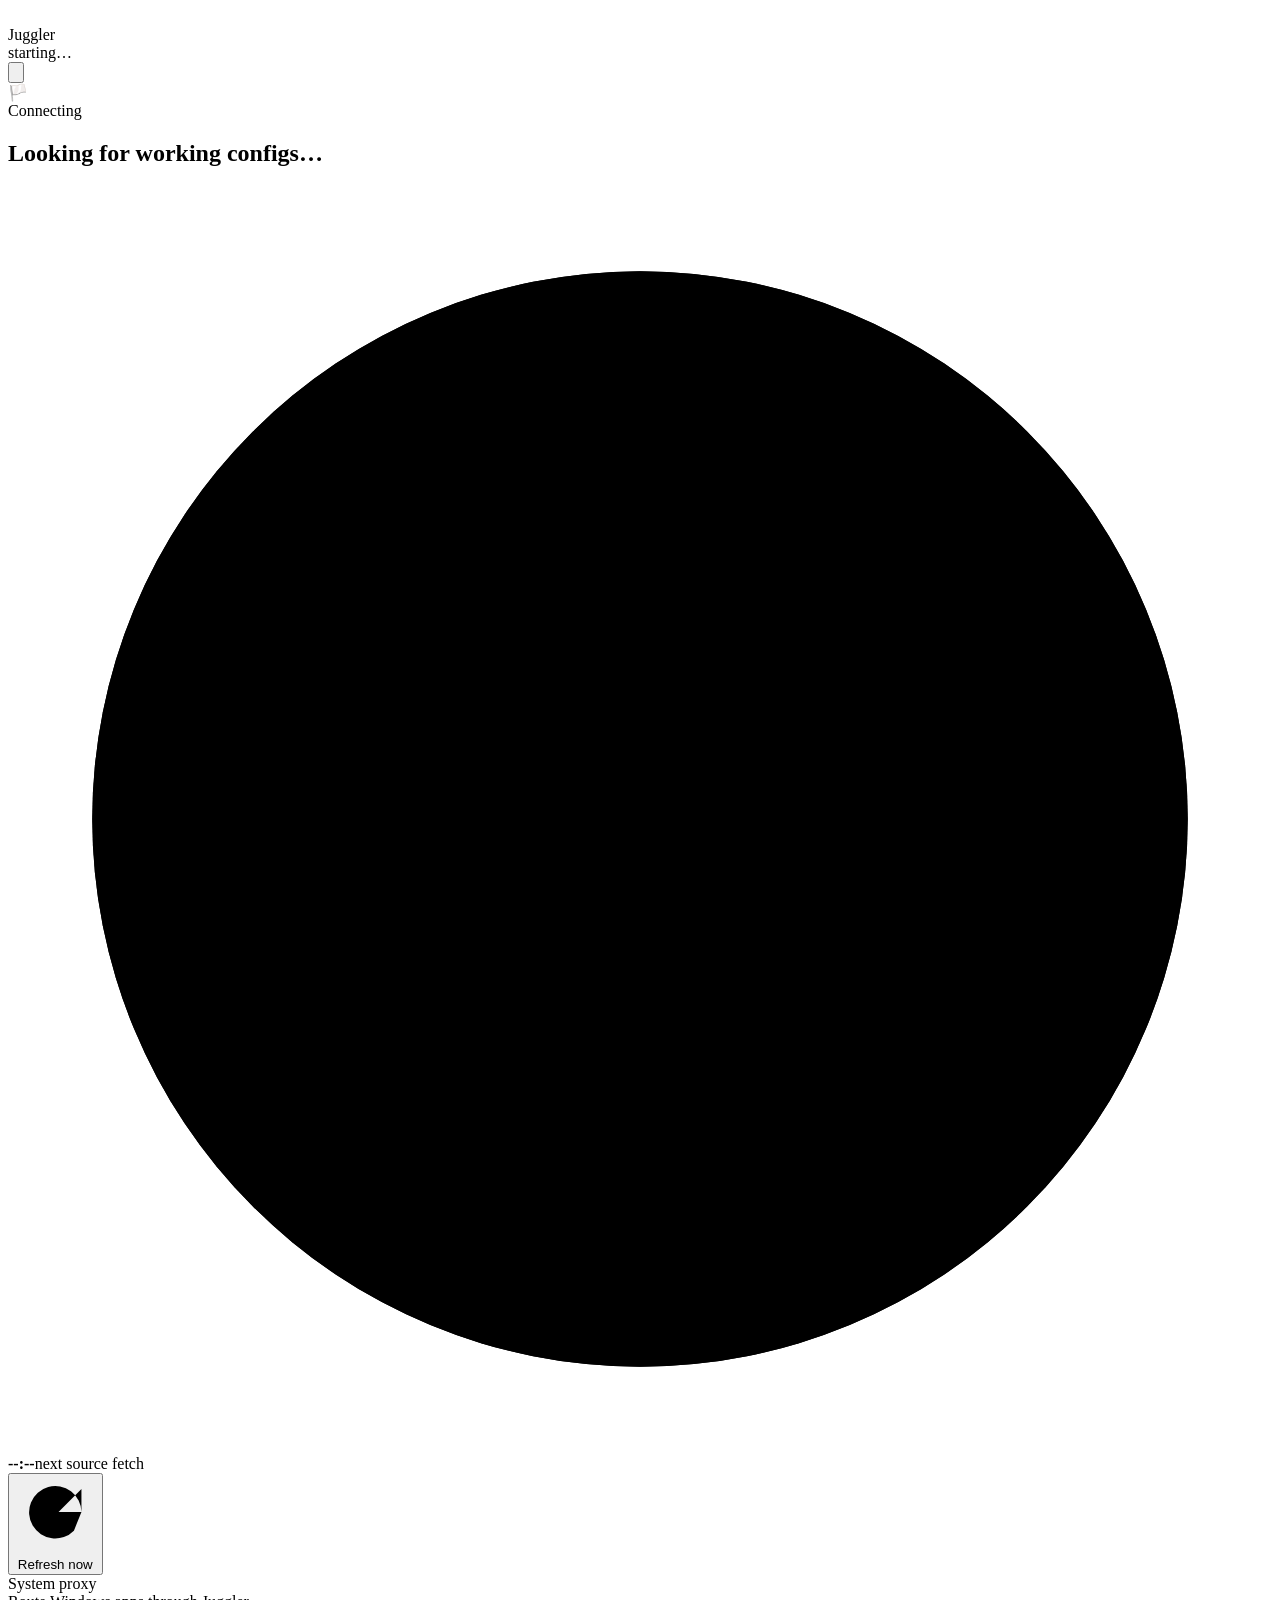
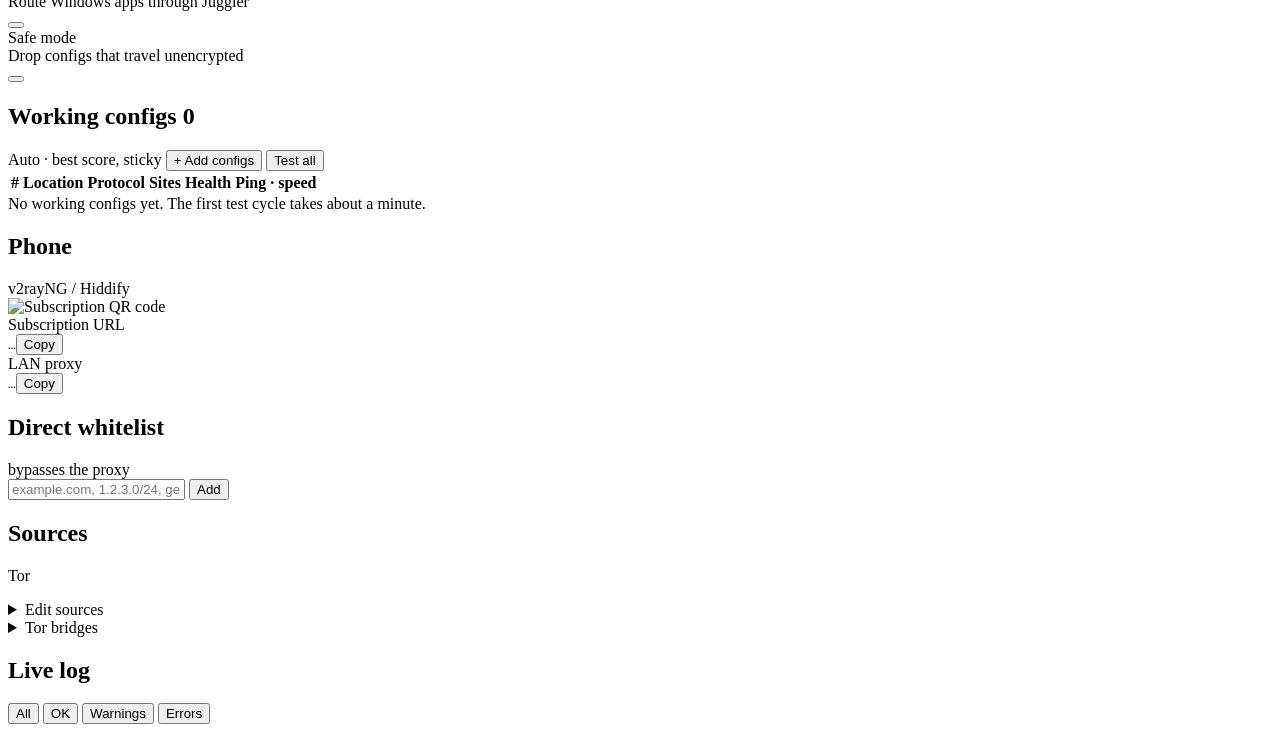
==== juggler/templates/index.html @ 14351a71 "Dashboard: per-site chips, health, Test / Test all, paste configs - Sites column (YouTube / Google /" ====
<!doctype html>
<html lang="en">
<head>
<meta charset="utf-8">
<meta name="viewport" content="width=device-width, initial-scale=1">
<title>Juggler</title>
<link rel="icon" type="image/png" href="/static/icon.png">
<link rel="stylesheet" href="/static/app.css">
</head>
<body>
<div class="bg"></div>

<header class="top">
  <div class="brand">
    <span class="logo"><img src="/static/icon.png" alt=""><span class="orb" id="orb"></span></span>
    <div>
      <div class="name">Juggler</div>
      <div class="sub" id="subtitle">starting…</div>
    </div>
  </div>
  <div class="top-actions">
    <span class="phase" id="phase"></span>
    <button class="icon-btn" id="theme" title="Toggle theme" aria-label="Toggle theme">
      <svg viewBox="0 0 24 24"><path d="M21 12.8A9 9 0 1 1 11.2 3a7 7 0 0 0 9.8 9.8z"/></svg>
    </button>
  </div>
</header>

<main class="wrap">

  <!-- HERO -->
  <section class="card hero">
    <div class="hero-main">
      <div class="flag" id="hero-flag">🏳️</div>
      <div class="hero-text">
        <div class="eyebrow" id="hero-eyebrow">Connecting</div>
        <h1 id="hero-title">Looking for working configs…</h1>
        <div class="chips" id="hero-chips"></div>
      </div>
    </div>
    <div class="hero-side">
      <div class="ring" title="Next automatic refresh">
        <svg viewBox="0 0 120 120">
          <circle class="ring-bg" cx="60" cy="60" r="52"/>
          <circle class="ring-fg" id="ring" cx="60" cy="60" r="52"/>
        </svg>
        <div class="ring-label"><b id="countdown">--:--</b><span>next source fetch</span></div>
      </div>
      <button class="btn primary" id="refresh">
        <svg viewBox="0 0 24 24"><path d="M20 11a8 8 0 1 0-2.3 5.7M20 4v7h-7"/></svg>
        Refresh now
      </button>
    </div>
  </section>

  <!-- CONTROLS + FUNNEL -->
  <section class="row">
    <div class="card control" id="ctl-sysproxy">
      <div>
        <div class="ctl-title">System proxy</div>
        <div class="ctl-desc" id="sysproxy-desc">Route Windows apps through Juggler</div>
      </div>
      <button class="switch" id="sysproxy" role="switch" aria-checked="false"><span></span></button>
    </div>
    <div class="card control">
      <div>
        <div class="ctl-title">Safe mode</div>
        <div class="ctl-desc">Drop configs that travel unencrypted</div>
      </div>
      <button class="switch" id="safemode" role="switch" aria-checked="false"><span></span></button>
    </div>
    <div class="card funnel" id="funnel"></div>
  </section>

  <section class="grid">
    <!-- CONFIGS -->
    <div class="card table-card">
      <div class="card-head">
        <h2>Working configs <span class="count" id="node-count">0</span></h2>
        <div class="head-actions">
          <span class="hint" id="balancer-hint">Auto · best score, sticky</span>
          <button class="btn ghost small" id="auto" hidden>Back to auto</button>
          <button class="btn ghost small" id="add-open">+ Add configs</button>
          <button class="btn ghost small" id="test-all">Test all</button>
        </div>
      </div>
      <div class="table-wrap"><div class="table-scroll">
        <table>
          <thead><tr>
            <th data-sort="rank">#</th>
            <th data-sort="country">Location</th>
            <th data-sort="proto">Protocol</th>
            <th data-sort="sitescore" title="Real requests through the config: YouTube, Google, Instagram, Telegram">Sites</th>
            <th data-sort="reliability" class="num" title="Share of recent checks that passed">Health</th>
            <th data-sort="ping_ms" class="num">Ping · speed</th>
            <th></th>
          </tr></thead>
          <tbody id="nodes"></tbody>
        </table>
        <div class="empty" id="nodes-empty">No working configs yet. The first test cycle takes about a minute.</div>
      </div></div>
    </div>

    <div class="side">
      <!-- PHONE -->
      <div class="card phone">
        <div class="card-head"><h2>Phone</h2><span class="hint">v2rayNG / Hiddify</span></div>
        <div class="phone-body">
          <img id="sub-qr" alt="Subscription QR code">
          <div class="phone-info">
            <label>Subscription URL</label>
            <div class="copy-field" data-copy-id="sub-url"><code id="sub-url">…</code><button class="mini" data-copy="sub-url">Copy</button></div>
            <label>LAN proxy</label>
            <div class="copy-field"><code id="lan-socks">…</code><button class="mini" data-copy="lan-socks">Copy</button></div>
            <div class="phone-status" id="phone-status"></div>
          </div>
        </div>
      </div>

      <!-- WHITELIST -->
      <div class="card">
        <div class="card-head"><h2>Direct whitelist</h2><span class="hint">bypasses the proxy</span></div>
        <form class="add-row" id="wl-form">
          <input id="wl-input" placeholder="example.com, 1.2.3.0/24, geosite:…" autocomplete="off" spellcheck="false">
          <button class="btn small">Add</button>
        </form>
        <div class="chips wl" id="wl"></div>
      </div>

      <!-- SOURCES & TOR -->
      <div class="card">
        <div class="card-head"><h2>Sources</h2><span class="hint" id="tor-status">Tor</span></div>
        <ul class="sources" id="sources"></ul>
        <details class="editor">
          <summary>Edit sources</summary>
          <textarea id="sources-text" spellcheck="false" placeholder="https://t.me/s/ConfigsHUB"></textarea>
          <button class="btn small" id="sources-save">Save sources</button>
        </details>
        <details class="editor">
          <summary>Tor bridges</summary>
          <textarea id="bridges-text" spellcheck="false" placeholder="webtunnel [2001:db8::1]:443 … url=https://…"></textarea>
          <button class="btn small" id="bridges-save">Save &amp; restart Tor</button>
        </details>
        <div class="foot-stats" id="foot-stats"></div>
      </div>
    </div>
  </section>

  <!-- LOG -->
  <section class="card logcard">
    <div class="card-head">
      <h2>Live log</h2>
      <div class="filters" id="filters">
        <button class="pill on" data-level="all">All</button>
        <button class="pill" data-level="ok">OK</button>
        <button class="pill" data-level="warn">Warnings</button>
        <button class="pill" data-level="error">Errors</button>
      </div>
    </div>
    <div class="log" id="log"></div>
  </section>
</main>

<div class="modal" id="modal" hidden>
  <div class="modal-box">
    <div class="modal-title" id="modal-title"></div>
    <img id="modal-qr" alt="QR code">
    <code class="modal-link" id="modal-link"></code>
    <div class="modal-actions">
      <button class="btn small" id="modal-copy">Copy link</button>
      <button class="btn ghost small" id="modal-close">Close</button>
    </div>
  </div>
</div>
<div class="modal" id="add-modal" hidden>
  <div class="modal-box wide">
    <div class="modal-title">Add configs by hand</div>
    <p class="note">Paste one or more config links (vless://, vmess://, trojan://, ss://, hy2://…) or a whole
      subscription. They're tested right away and are never removed automatically.</p>
    <textarea id="add-text" spellcheck="false" placeholder="vless://…"></textarea>
    <div class="modal-actions">
      <button class="btn small" id="add-save">Add &amp; test</button>
      <button class="btn ghost small" id="add-close">Cancel</button>
    </div>
  </div>
</div>
<div class="toasts" id="toasts"></div>

<script src="/static/app.js"></script>
</body>
</html>
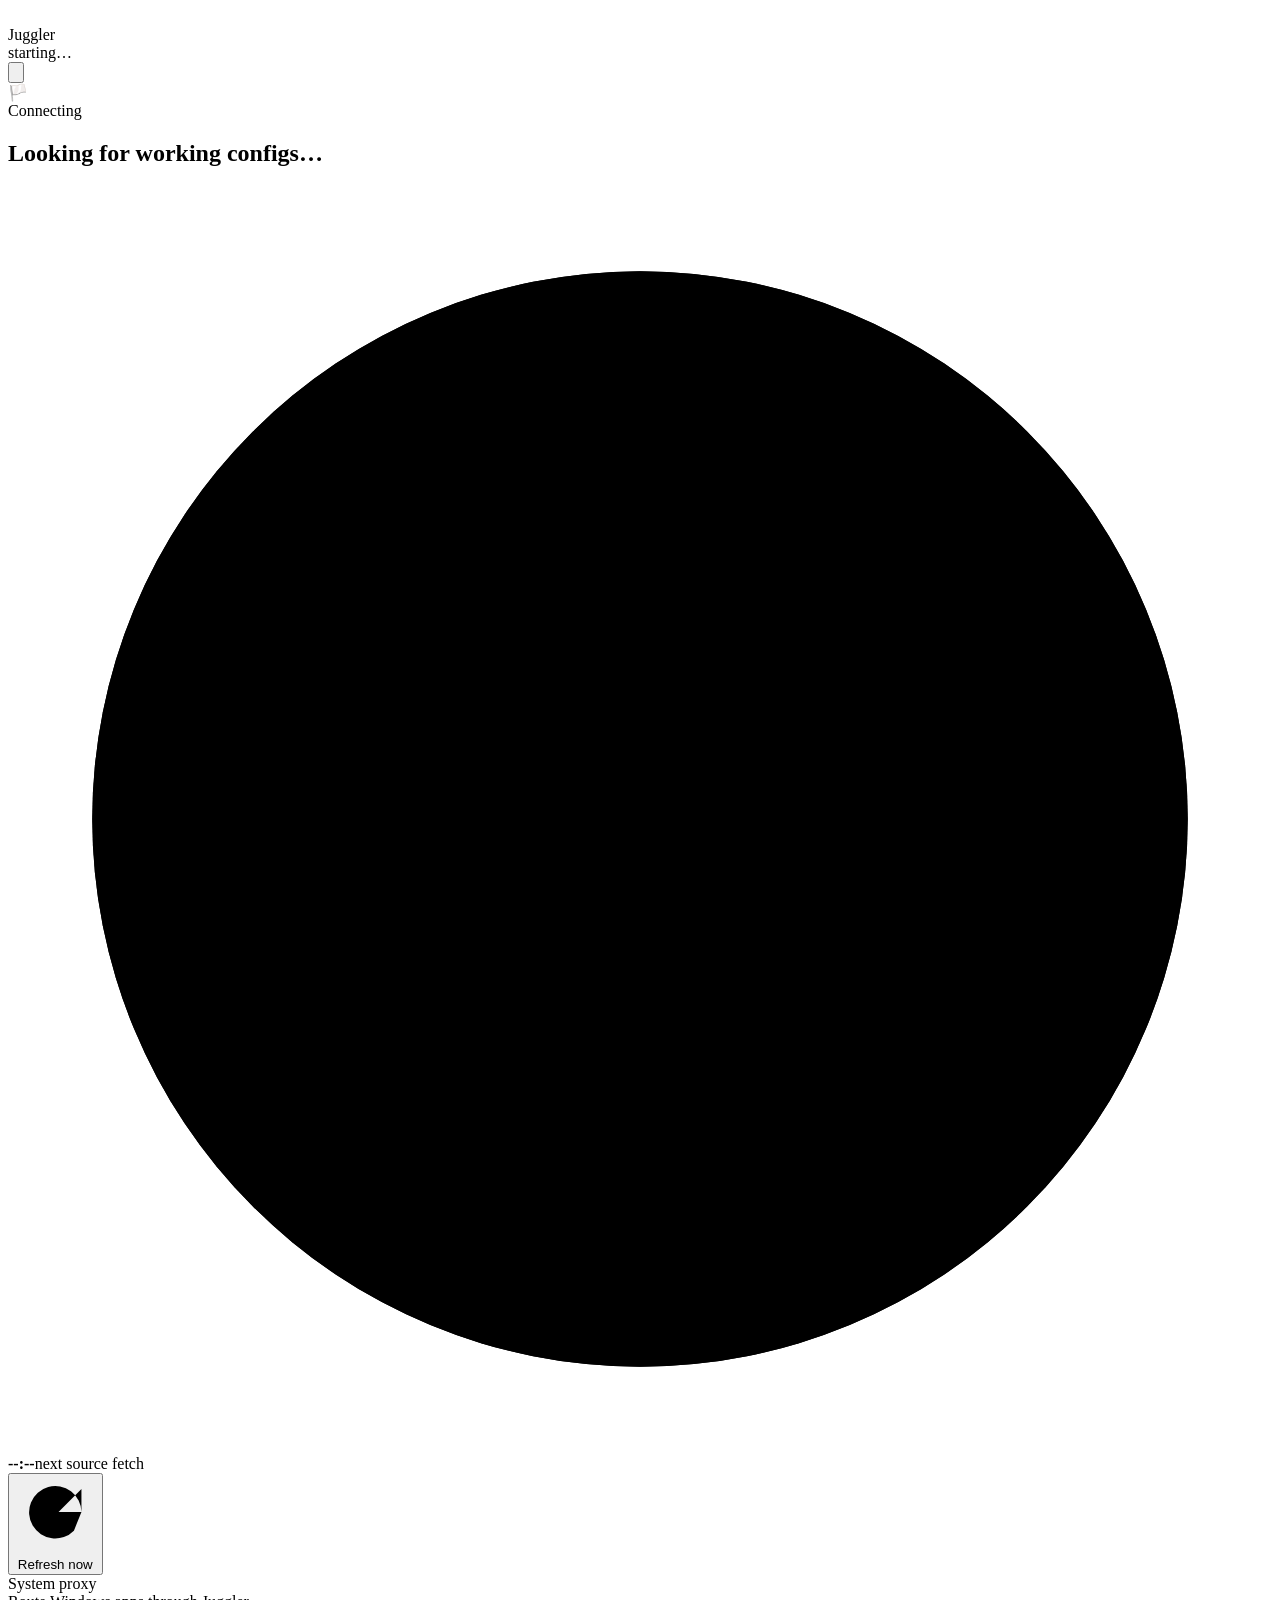
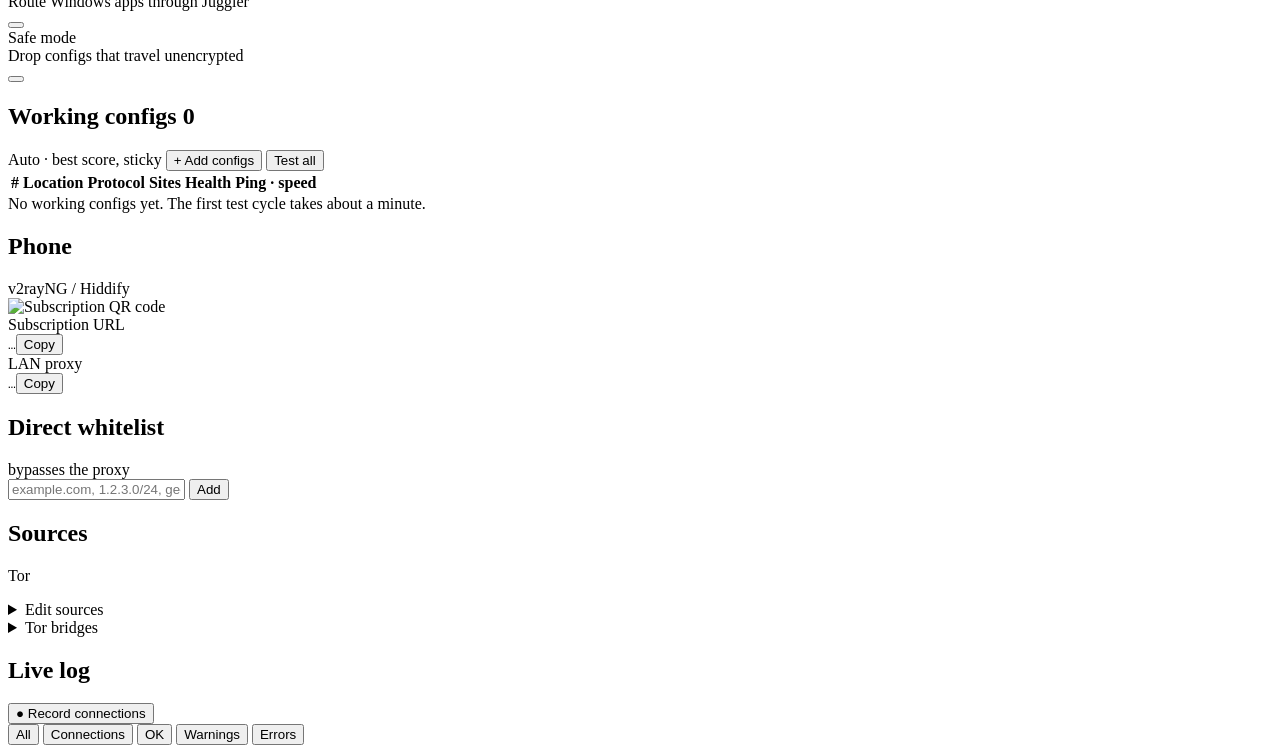
==== commit 017757a0: "Dashboard: Record connections switch and Connections log filter" ====
--- a/juggler/templates/index.html
+++ b/juggler/templates/index.html
@@ -150,8 +150,10 @@
   <section class="card logcard">
     <div class="card-head">
       <h2>Live log</h2>
+      <button class="pill rec" id="connlog" title="Show every new connection: device → site · route. Kept in memory only.">● Record connections</button>
       <div class="filters" id="filters">
         <button class="pill on" data-level="all">All</button>
+        <button class="pill" data-level="conn">Connections</button>
         <button class="pill" data-level="ok">OK</button>
         <button class="pill" data-level="warn">Warnings</button>
         <button class="pill" data-level="error">Errors</button>
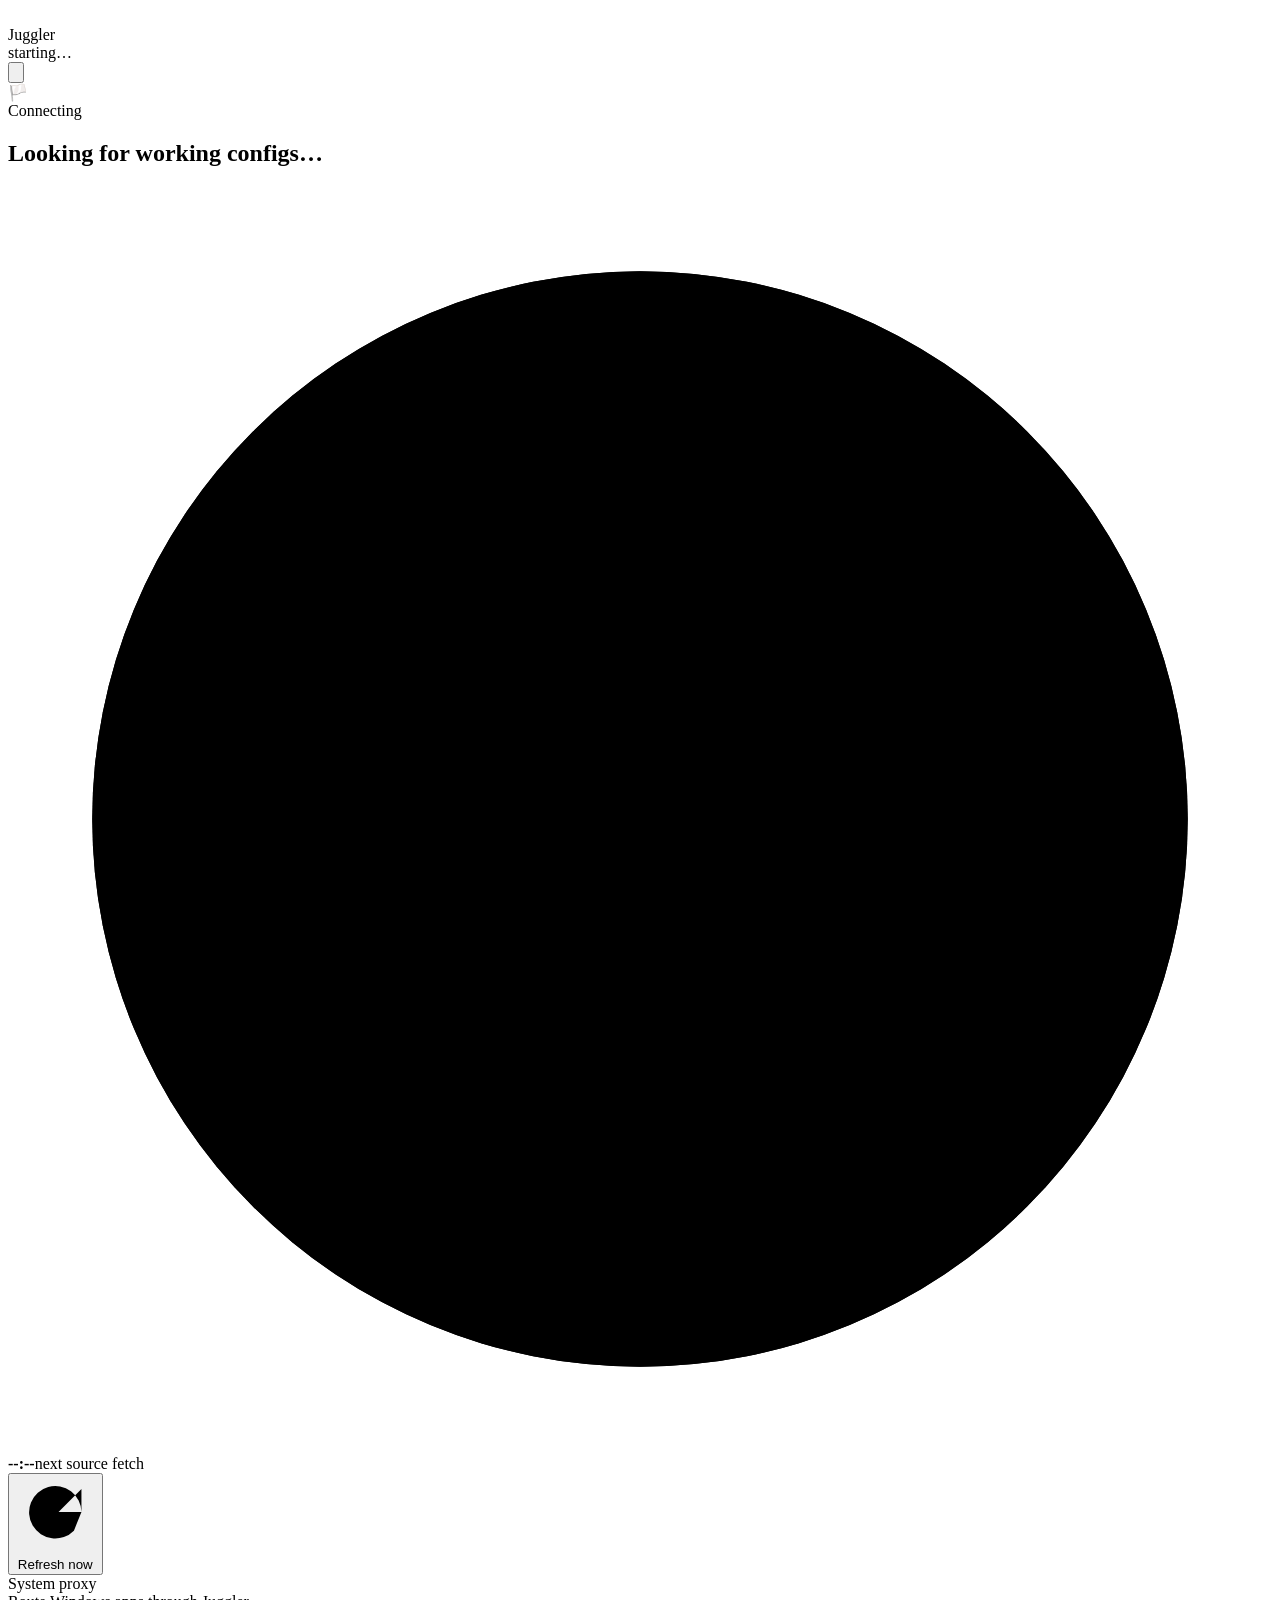
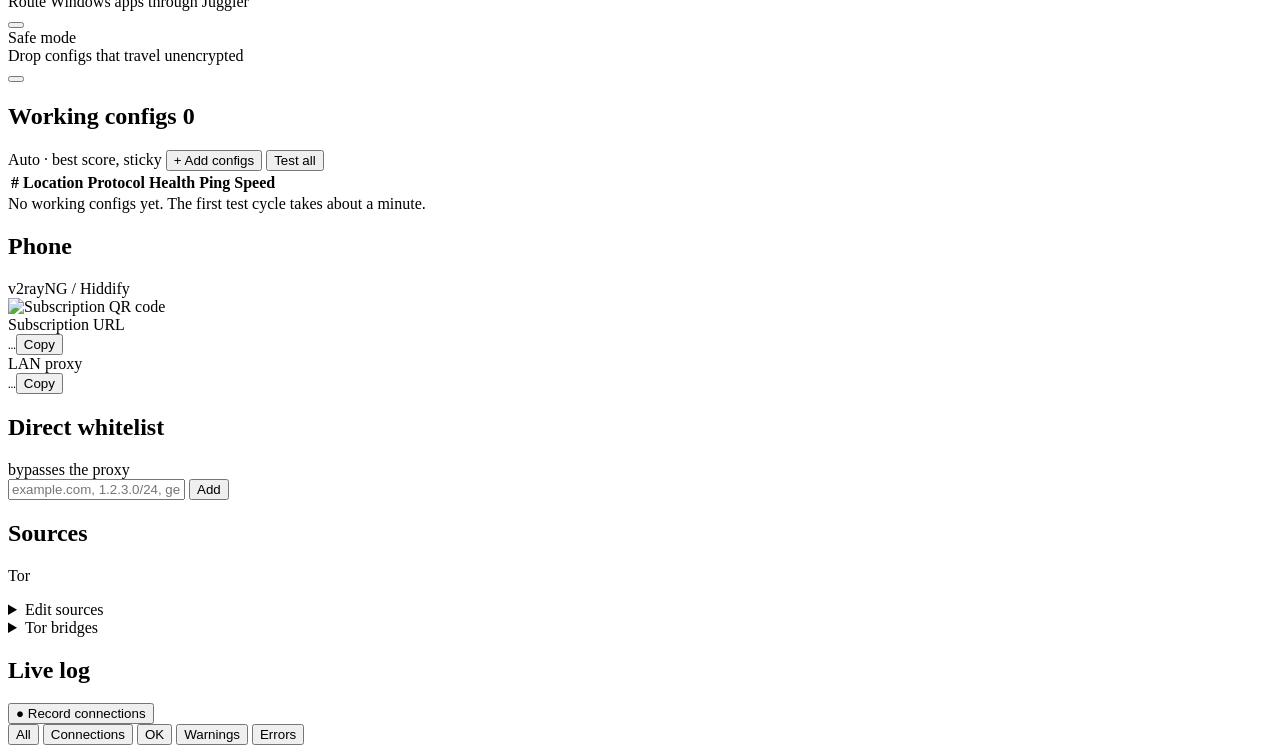
==== commit 4246ad2e: "Health counts the sites; the dashboard stops showing them Health is now the recent pass rate times t" ====
--- a/juggler/templates/index.html
+++ b/juggler/templates/index.html
@@ -90,9 +90,9 @@
             <th data-sort="rank">#</th>
             <th data-sort="country">Location</th>
             <th data-sort="proto">Protocol</th>
-            <th data-sort="sitescore" title="Real requests through the config: YouTube, Google, Instagram, Telegram">Sites</th>
-            <th data-sort="reliability" class="num" title="Share of recent checks that passed">Health</th>
-            <th data-sort="ping_ms" class="num">Ping · speed</th>
+            <th data-sort="health" class="num" title="How reliably this config worked in recent real-use checks">Health</th>
+            <th data-sort="ping_ms" class="num">Ping</th>
+            <th data-sort="speed_kbps" class="num">Speed</th>
             <th></th>
           </tr></thead>
           <tbody id="nodes"></tbody>
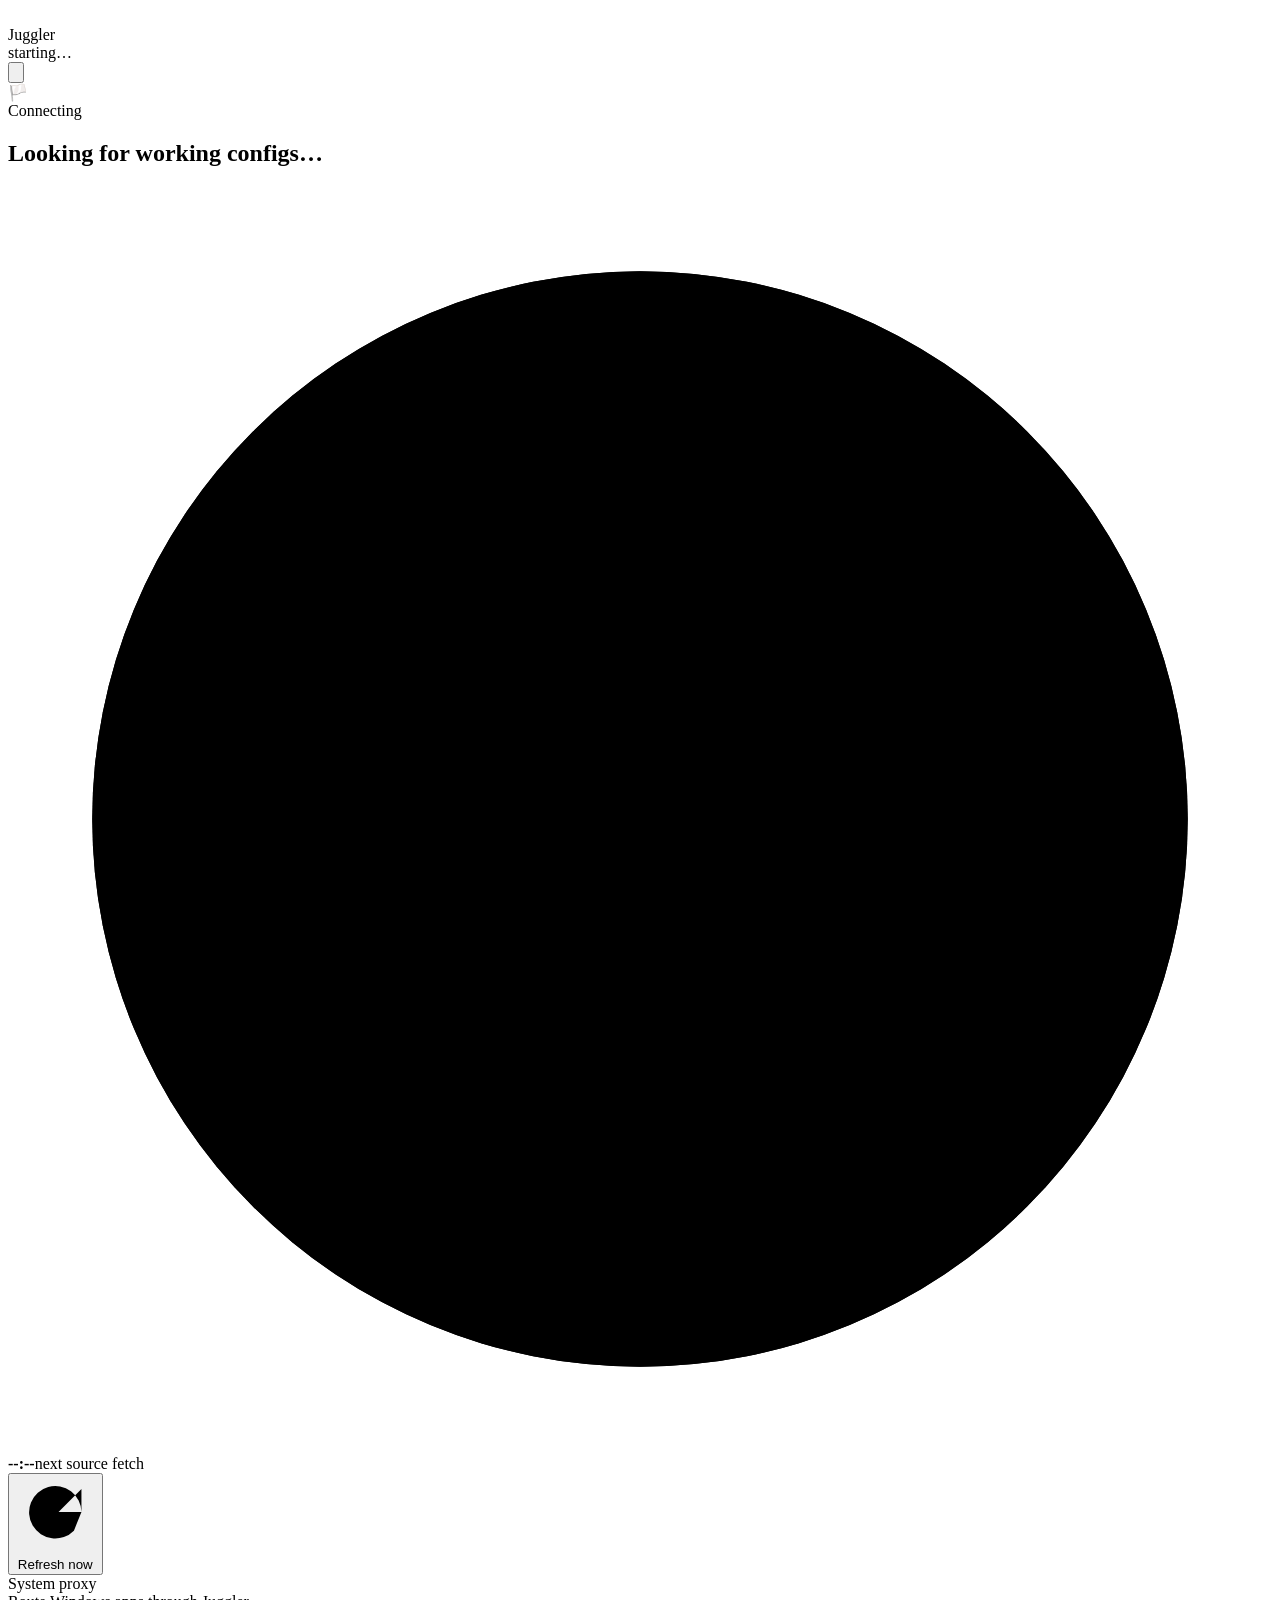
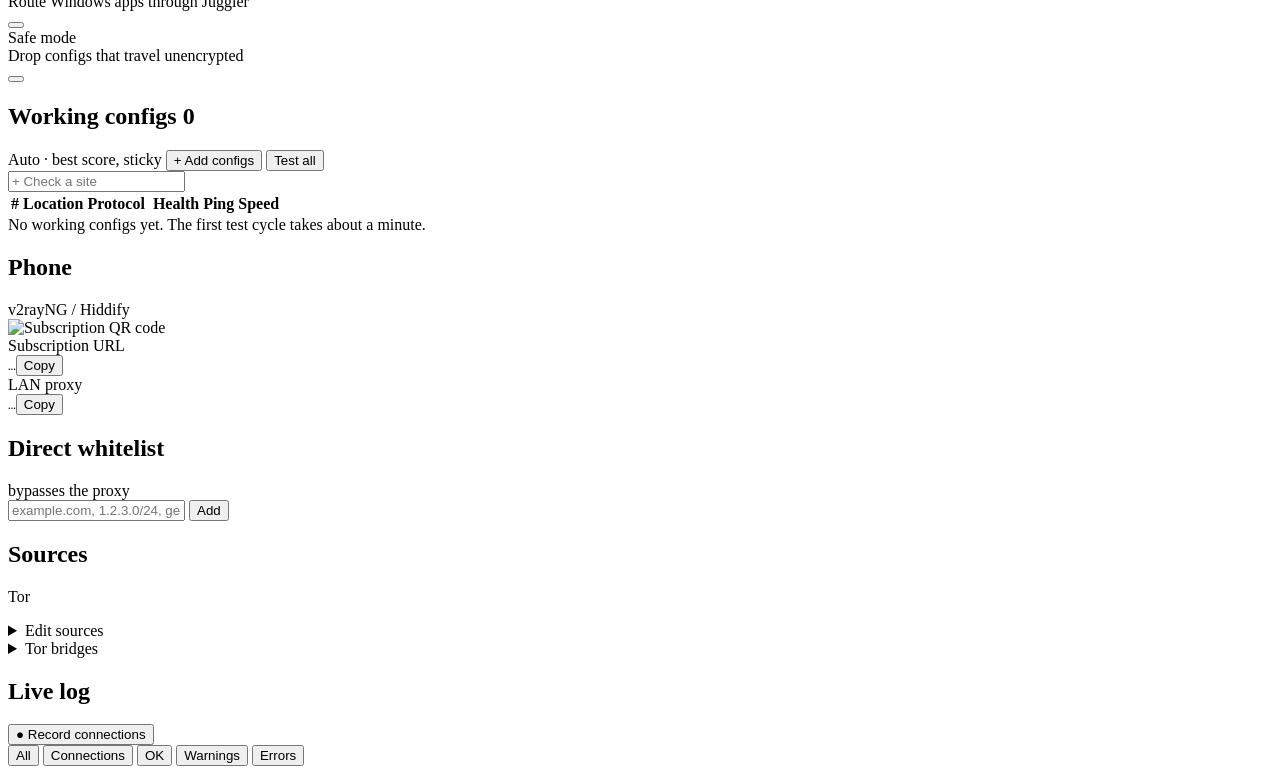
==== commit f9648147: "Site check: try every config on a site, one tab per site Working configs gets tabs: All configs, one" ====
--- a/juggler/templates/index.html
+++ b/juggler/templates/index.html
@@ -80,18 +80,26 @@
         <div class="head-actions">
           <span class="hint" id="balancer-hint">Auto · best score, sticky</span>
           <button class="btn ghost small" id="auto" hidden>Back to auto</button>
+          <button class="btn ghost small" id="site-rerun" hidden>↻ Check again</button>
           <button class="btn ghost small" id="add-open">+ Add configs</button>
           <button class="btn ghost small" id="test-all">Test all</button>
         </div>
       </div>
+      <div class="tabs">
+        <div class="tab-list" id="tabs" role="tablist"></div>
+        <form class="tab-add" id="site-form" title="Try every config on a site">
+          <input id="site-input" placeholder="+ Check a site" autocomplete="off" spellcheck="false" aria-label="Check a site">
+        </form>
+      </div>
       <div class="table-wrap"><div class="table-scroll">
-        <table>
+        <table id="node-table">
           <thead><tr>
             <th data-sort="rank">#</th>
             <th data-sort="country">Location</th>
             <th data-sort="proto">Protocol</th>
+            <th data-sort="site" class="num c-site" id="site-col"></th>
             <th data-sort="health" class="num" title="How reliably this config worked in recent real-use checks">Health</th>
-            <th data-sort="ping_ms" class="num">Ping</th>
+            <th data-sort="ping_ms" class="num c-ping">Ping</th>
             <th data-sort="speed_kbps" class="num">Speed</th>
             <th></th>
           </tr></thead>
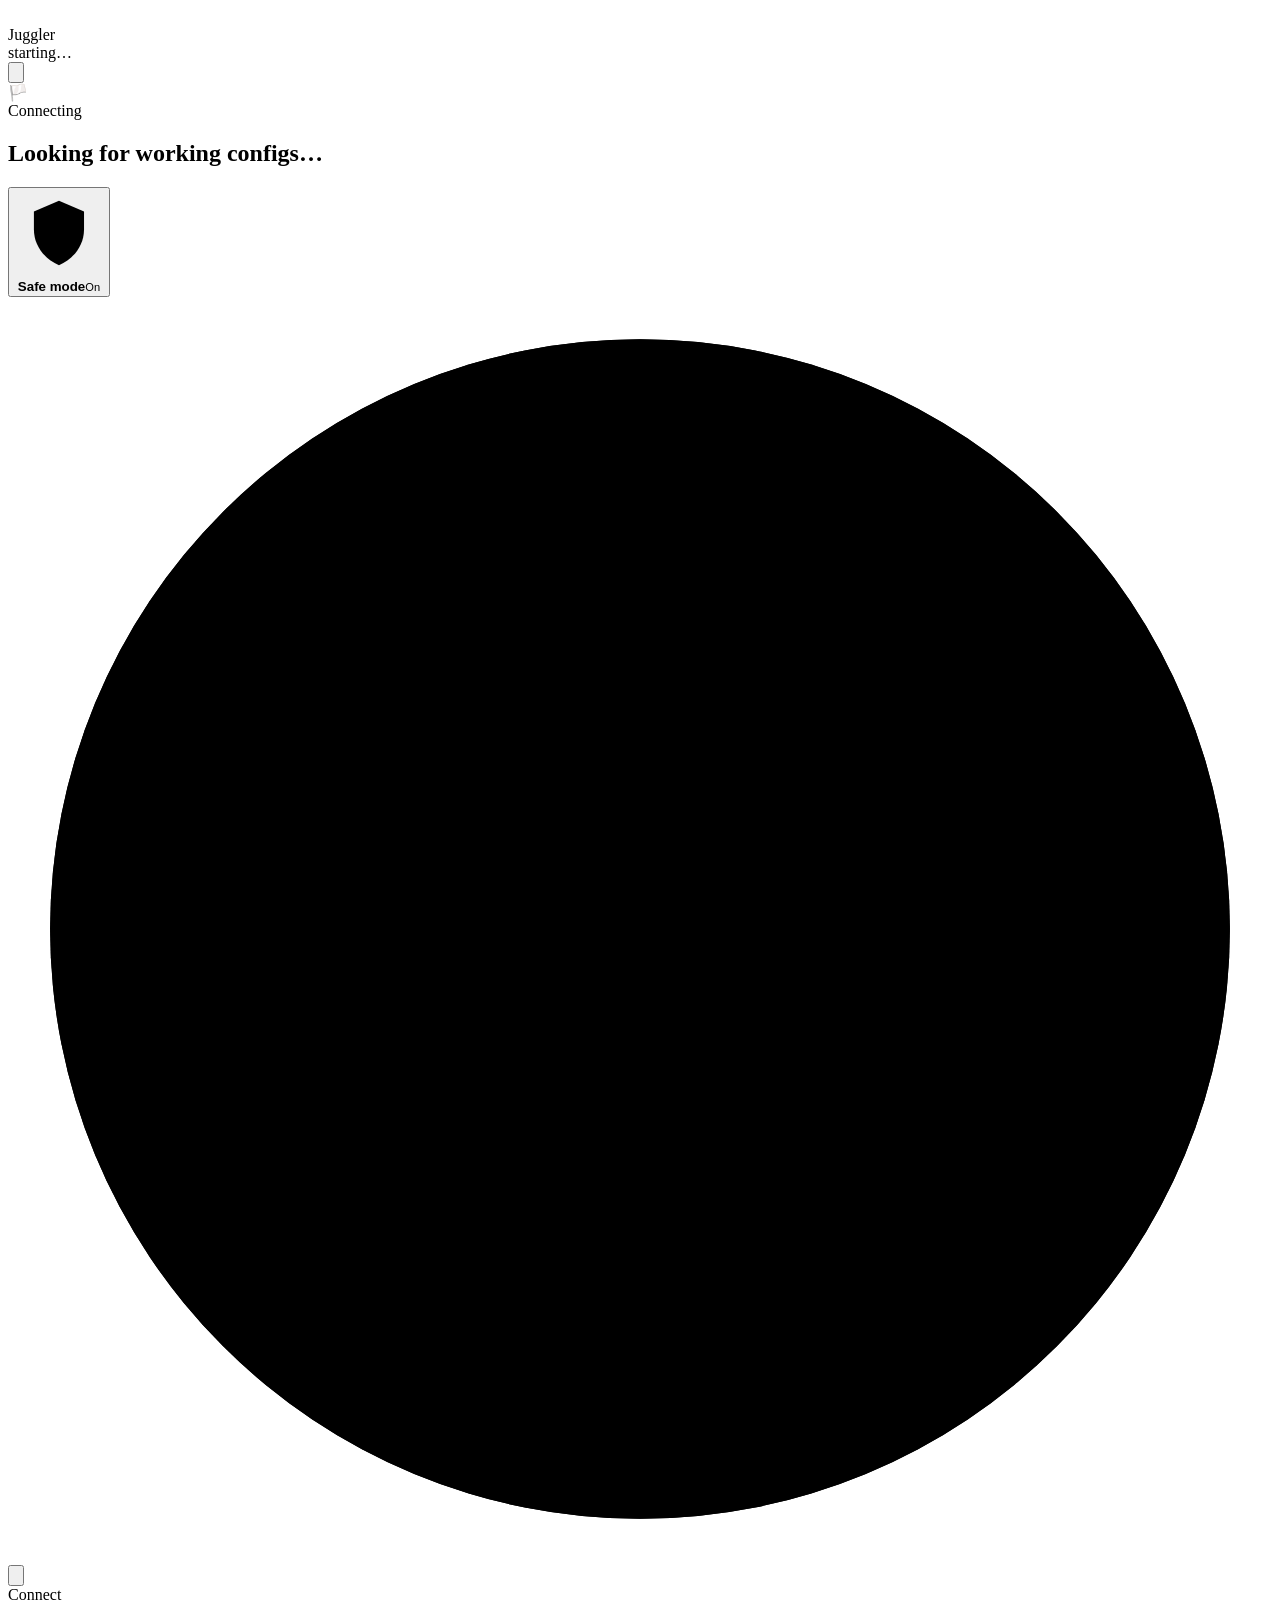
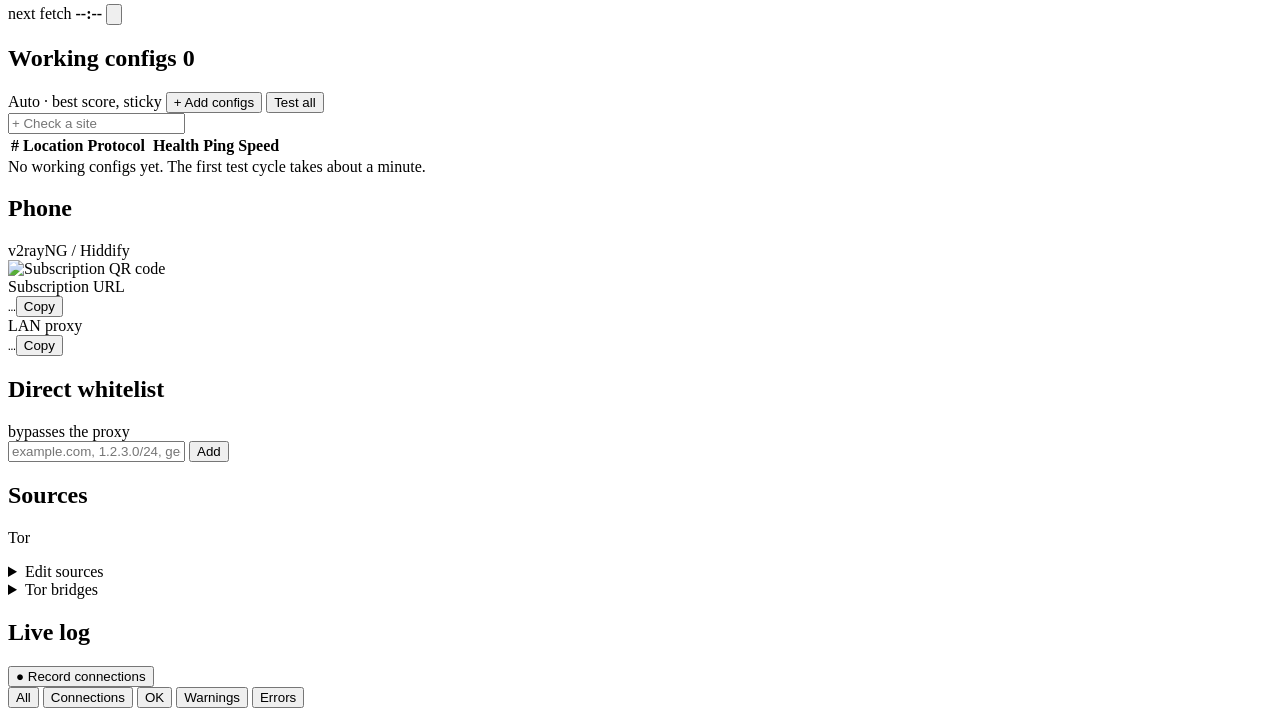
==== commit 1d9f8e13: "Dashboard: Connect power button, fetch ring, funnel and Safe mode in the hero The small System proxy" ====
--- a/juggler/templates/index.html
+++ b/juggler/templates/index.html
@@ -30,46 +30,49 @@
 
   <!-- HERO -->
   <section class="card hero">
-    <div class="hero-main">
-      <div class="flag" id="hero-flag">🏳️</div>
-      <div class="hero-text">
-        <div class="eyebrow" id="hero-eyebrow">Connecting</div>
-        <h1 id="hero-title">Looking for working configs…</h1>
-        <div class="chips" id="hero-chips"></div>
+    <div class="hero-left">
+      <div class="hero-main">
+        <div class="flag" id="hero-flag">🏳️</div>
+        <div class="hero-text">
+          <div class="eyebrow" id="hero-eyebrow">Connecting</div>
+          <h1 id="hero-title">Looking for working configs…</h1>
+          <div class="chips" id="hero-chips"></div>
+        </div>
+      </div>
+      <div class="hero-foot">
+        <div class="funnel" id="funnel"></div>
+        <button class="shield" id="safemode" role="switch" aria-checked="false">
+          <svg viewBox="0 0 24 24" aria-hidden="true">
+            <path d="M12 3l7 3v5c0 4.5-3 8.3-7 10-4-1.7-7-5.5-7-10V6l7-3z"/>
+            <path class="sh-on" d="M9 12l2 2 4-4"/>
+            <path class="sh-off" d="M9.5 9.5l5 5M14.5 9.5l-5 5"/>
+          </svg>
+          <span class="shield-text"><b>Safe mode</b><small id="safemode-state">On</small></span>
+        </button>
       </div>
     </div>
     <div class="hero-side">
-      <div class="ring" title="Next automatic refresh">
-        <svg viewBox="0 0 120 120">
-          <circle class="ring-bg" cx="60" cy="60" r="52"/>
-          <circle class="ring-fg" id="ring" cx="60" cy="60" r="52"/>
-        </svg>
-        <div class="ring-label"><b id="countdown">--:--</b><span>next source fetch</span></div>
-      </div>
-      <button class="btn primary" id="refresh">
-        <svg viewBox="0 0 24 24"><path d="M20 11a8 8 0 1 0-2.3 5.7M20 4v7h-7"/></svg>
-        Refresh now
-      </button>
-    </div>
-  </section>
-
-  <!-- CONTROLS + FUNNEL -->
-  <section class="row">
-    <div class="card control" id="ctl-sysproxy">
-      <div>
-        <div class="ctl-title">System proxy</div>
-        <div class="ctl-desc" id="sysproxy-desc">Route Windows apps through Juggler</div>
-      </div>
-      <button class="switch" id="sysproxy" role="switch" aria-checked="false"><span></span></button>
-    </div>
-    <div class="card control">
-      <div>
-        <div class="ctl-title">Safe mode</div>
-        <div class="ctl-desc">Drop configs that travel unencrypted</div>
-      </div>
-      <button class="switch" id="safemode" role="switch" aria-checked="false"><span></span></button>
-    </div>
-    <div class="card funnel" id="funnel"></div>
+      <div class="power-wrap" id="ctl-sysproxy">
+        <div class="power-ring">
+          <svg viewBox="0 0 120 120" aria-hidden="true">
+            <title>Next source fetch</title>
+            <circle class="ring-bg" cx="60" cy="60" r="56"/>
+            <circle class="ring-fg" id="ring" cx="60" cy="60" r="56"/>
+          </svg>
+          <button class="power" id="sysproxy" role="switch" aria-checked="false" aria-label="System proxy">
+            <svg viewBox="0 0 24 24"><path d="M12 3v9"/><path d="M6.3 6.3a8 8 0 1 0 11.4 0"/></svg>
+          </button>
+        </div>
+        <div class="power-label" id="sysproxy-label">Connect</div>
+        <div class="power-desc" id="sysproxy-desc"></div>
+        <div class="fetch-line" title="The ring counts down to the next source fetch">
+          <span>next fetch <b id="countdown">--:--</b></span>
+          <button class="fetch-now" id="refresh" title="Fetch sources now" aria-label="Fetch sources now">
+            <svg viewBox="0 0 24 24"><path d="M20 11a8 8 0 1 0-2.3 5.7M20 4v7h-7"/></svg>
+          </button>
+        </div>
+      </div>
+    </div>
   </section>
 
   <section class="grid">
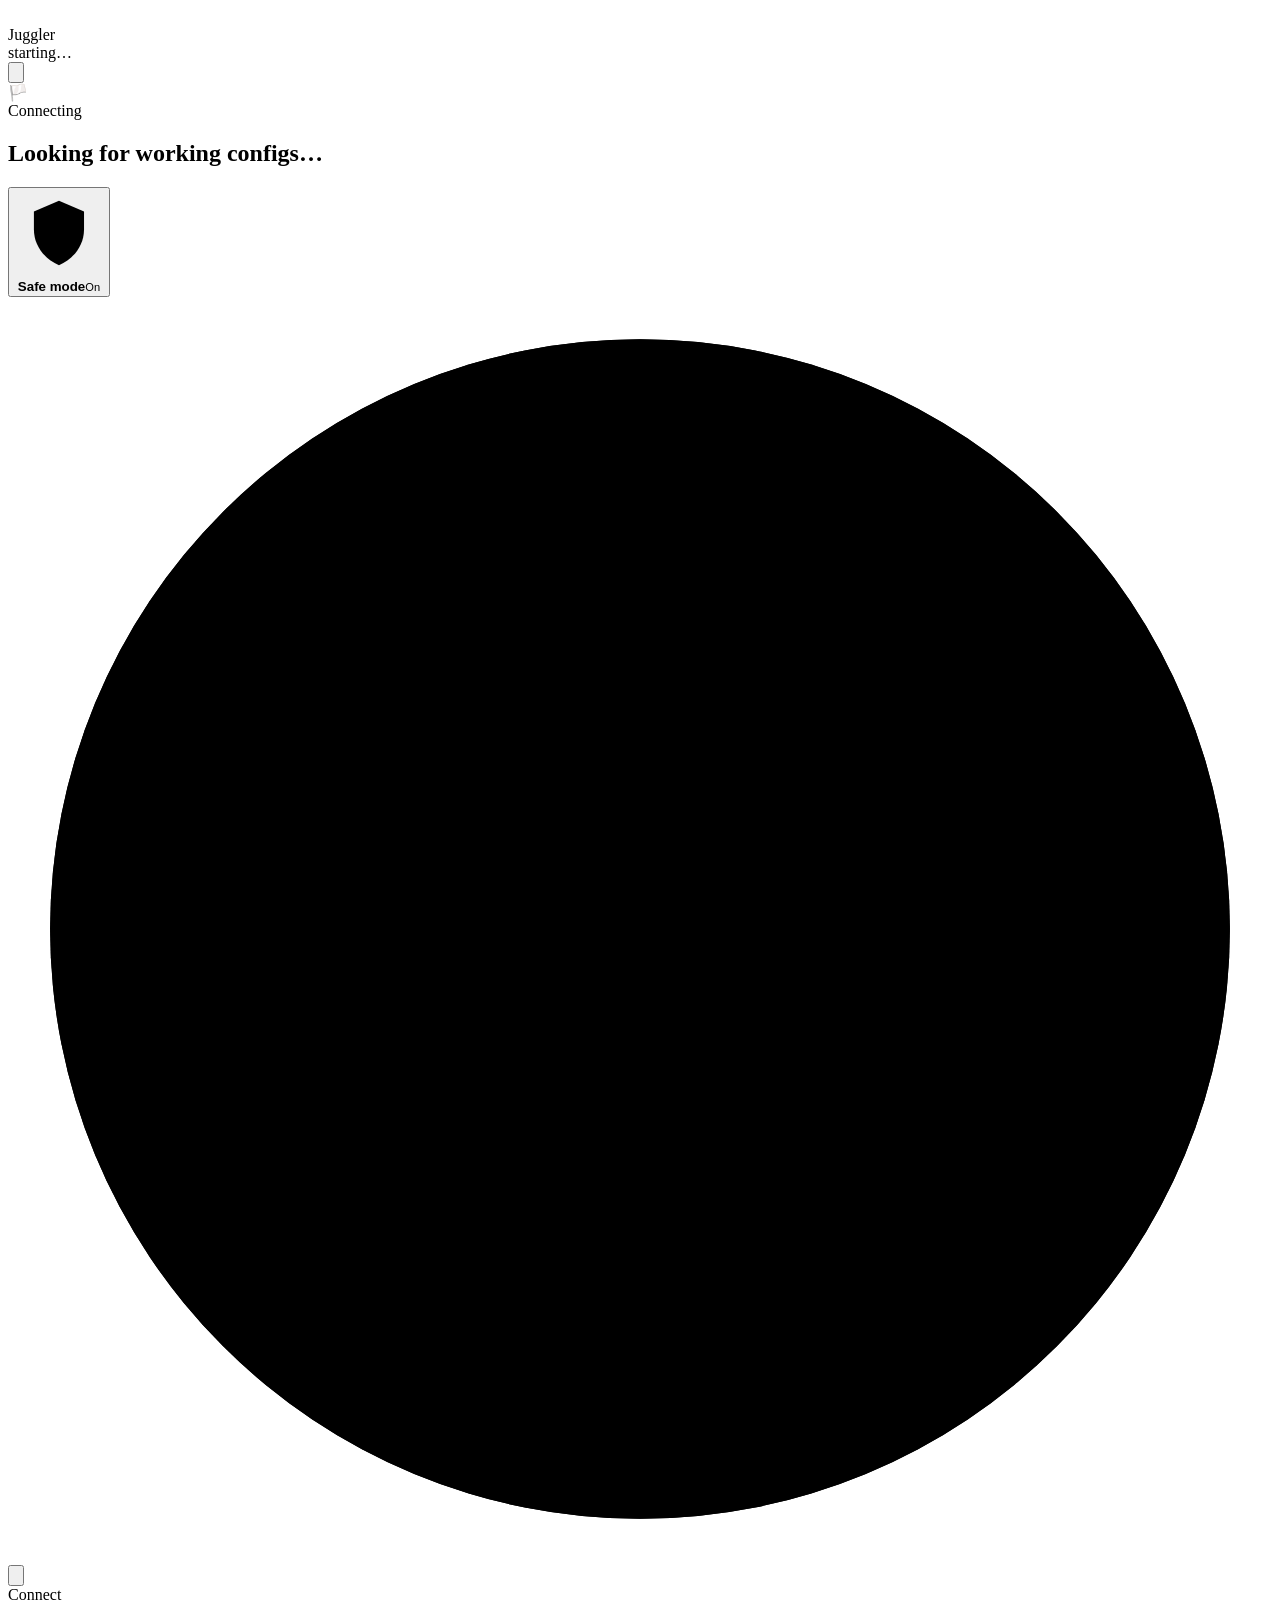
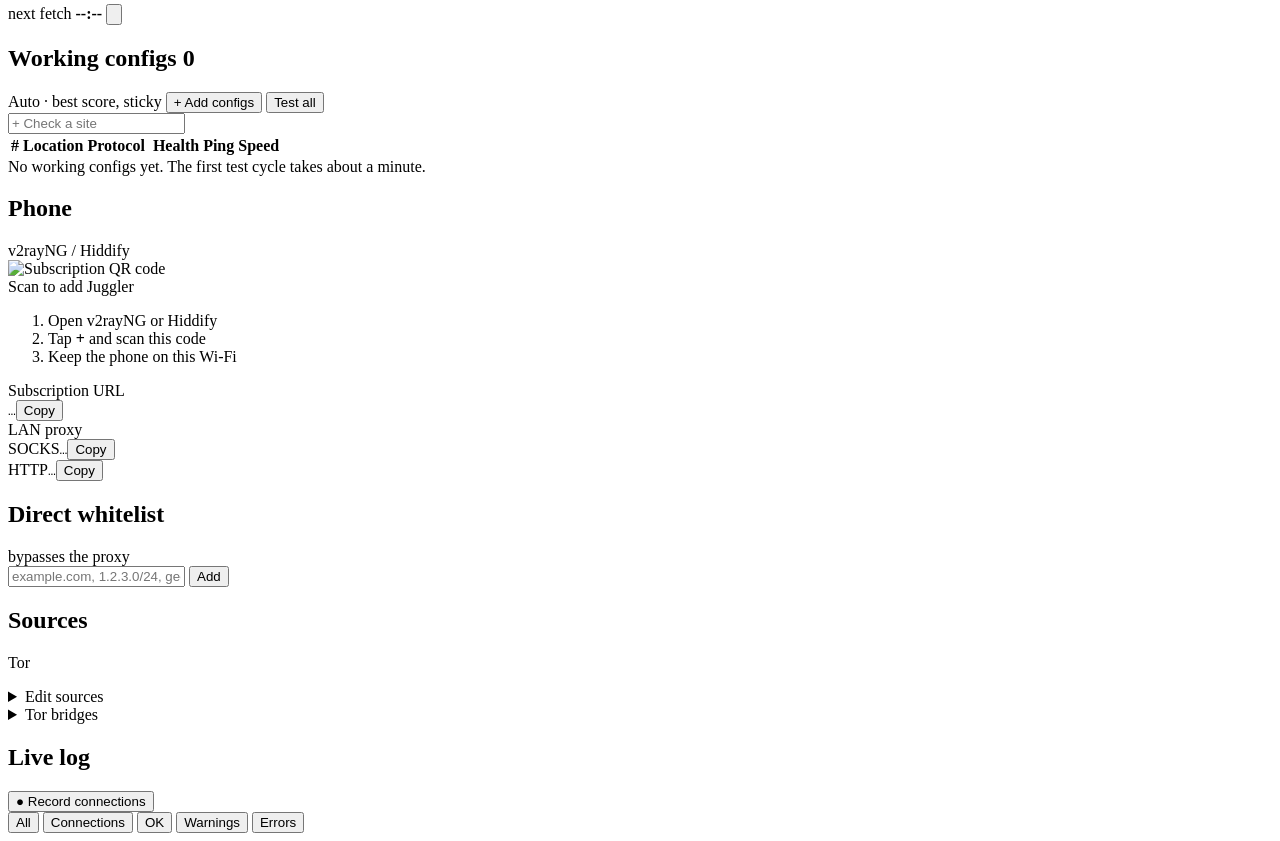
==== commit 33ab8501: "Dashboard: phone card with steps, sync status and one copy row per address The space under the QR co" ====
--- a/juggler/templates/index.html
+++ b/juggler/templates/index.html
@@ -116,16 +116,26 @@
       <!-- PHONE -->
       <div class="card phone">
         <div class="card-head"><h2>Phone</h2><span class="hint">v2rayNG / Hiddify</span></div>
-        <div class="phone-body">
+        <div class="phone-top">
           <img id="sub-qr" alt="Subscription QR code">
-          <div class="phone-info">
-            <label>Subscription URL</label>
-            <div class="copy-field" data-copy-id="sub-url"><code id="sub-url">…</code><button class="mini" data-copy="sub-url">Copy</button></div>
-            <label>LAN proxy</label>
-            <div class="copy-field"><code id="lan-socks">…</code><button class="mini" data-copy="lan-socks">Copy</button></div>
-            <div class="phone-status" id="phone-status"></div>
+          <div class="phone-steps">
+            <div class="steps-title">Scan to add Juggler</div>
+            <ol class="steps">
+              <li>Open v2rayNG or Hiddify</li>
+              <li>Tap <b>+</b> and scan this code</li>
+              <li>Keep the phone on this Wi-Fi</li>
+            </ol>
+            <div class="phone-seen" id="phone-seen"></div>
           </div>
         </div>
+        <div class="phone-fields">
+          <label>Subscription URL</label>
+          <div class="copy-field"><code id="sub-url">…</code><button class="mini" data-copy="sub-url">Copy</button></div>
+          <label>LAN proxy</label>
+          <div class="copy-field"><span class="cf-tag">SOCKS</span><code id="lan-socks">…</code><button class="mini" data-copy="lan-socks">Copy</button></div>
+          <div class="copy-field"><span class="cf-tag">HTTP</span><code id="lan-http">…</code><button class="mini" data-copy="lan-http">Copy</button></div>
+        </div>
+        <div class="phone-status" id="phone-status"></div>
       </div>
 
       <!-- WHITELIST -->
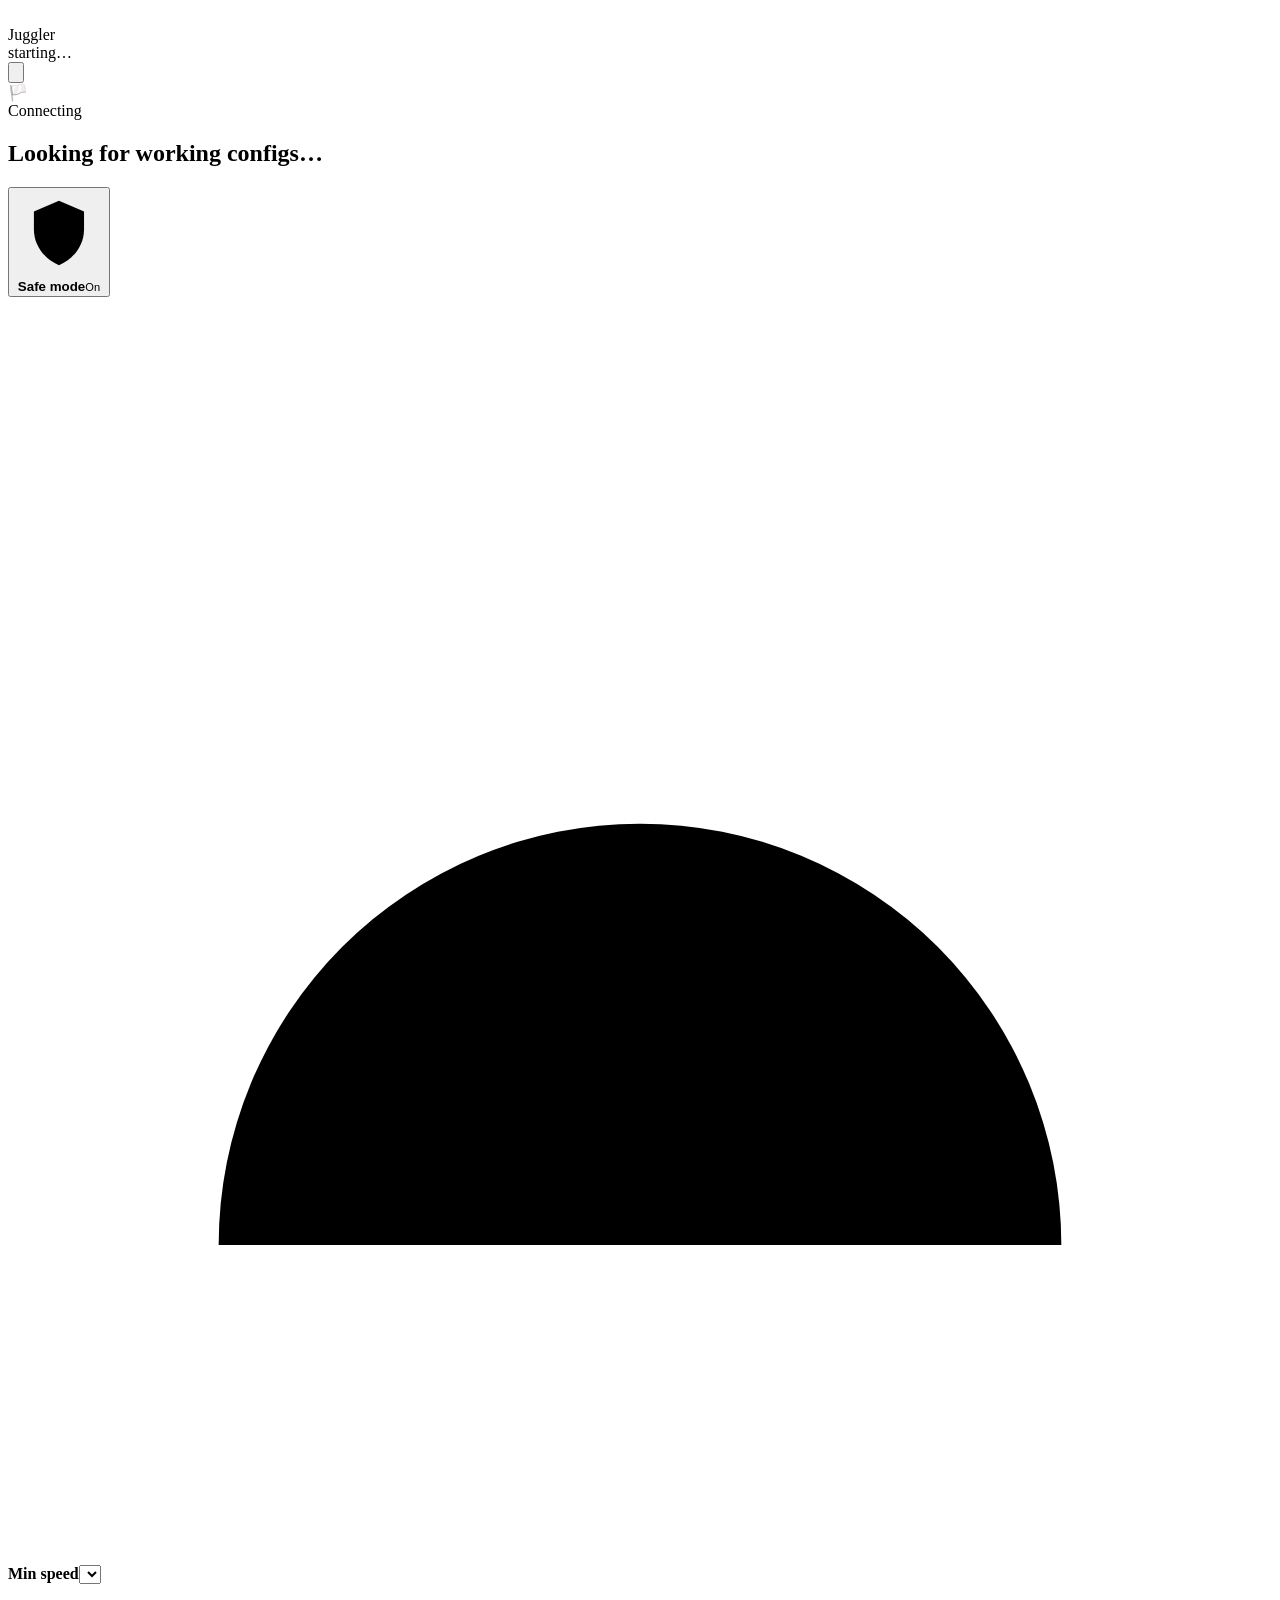
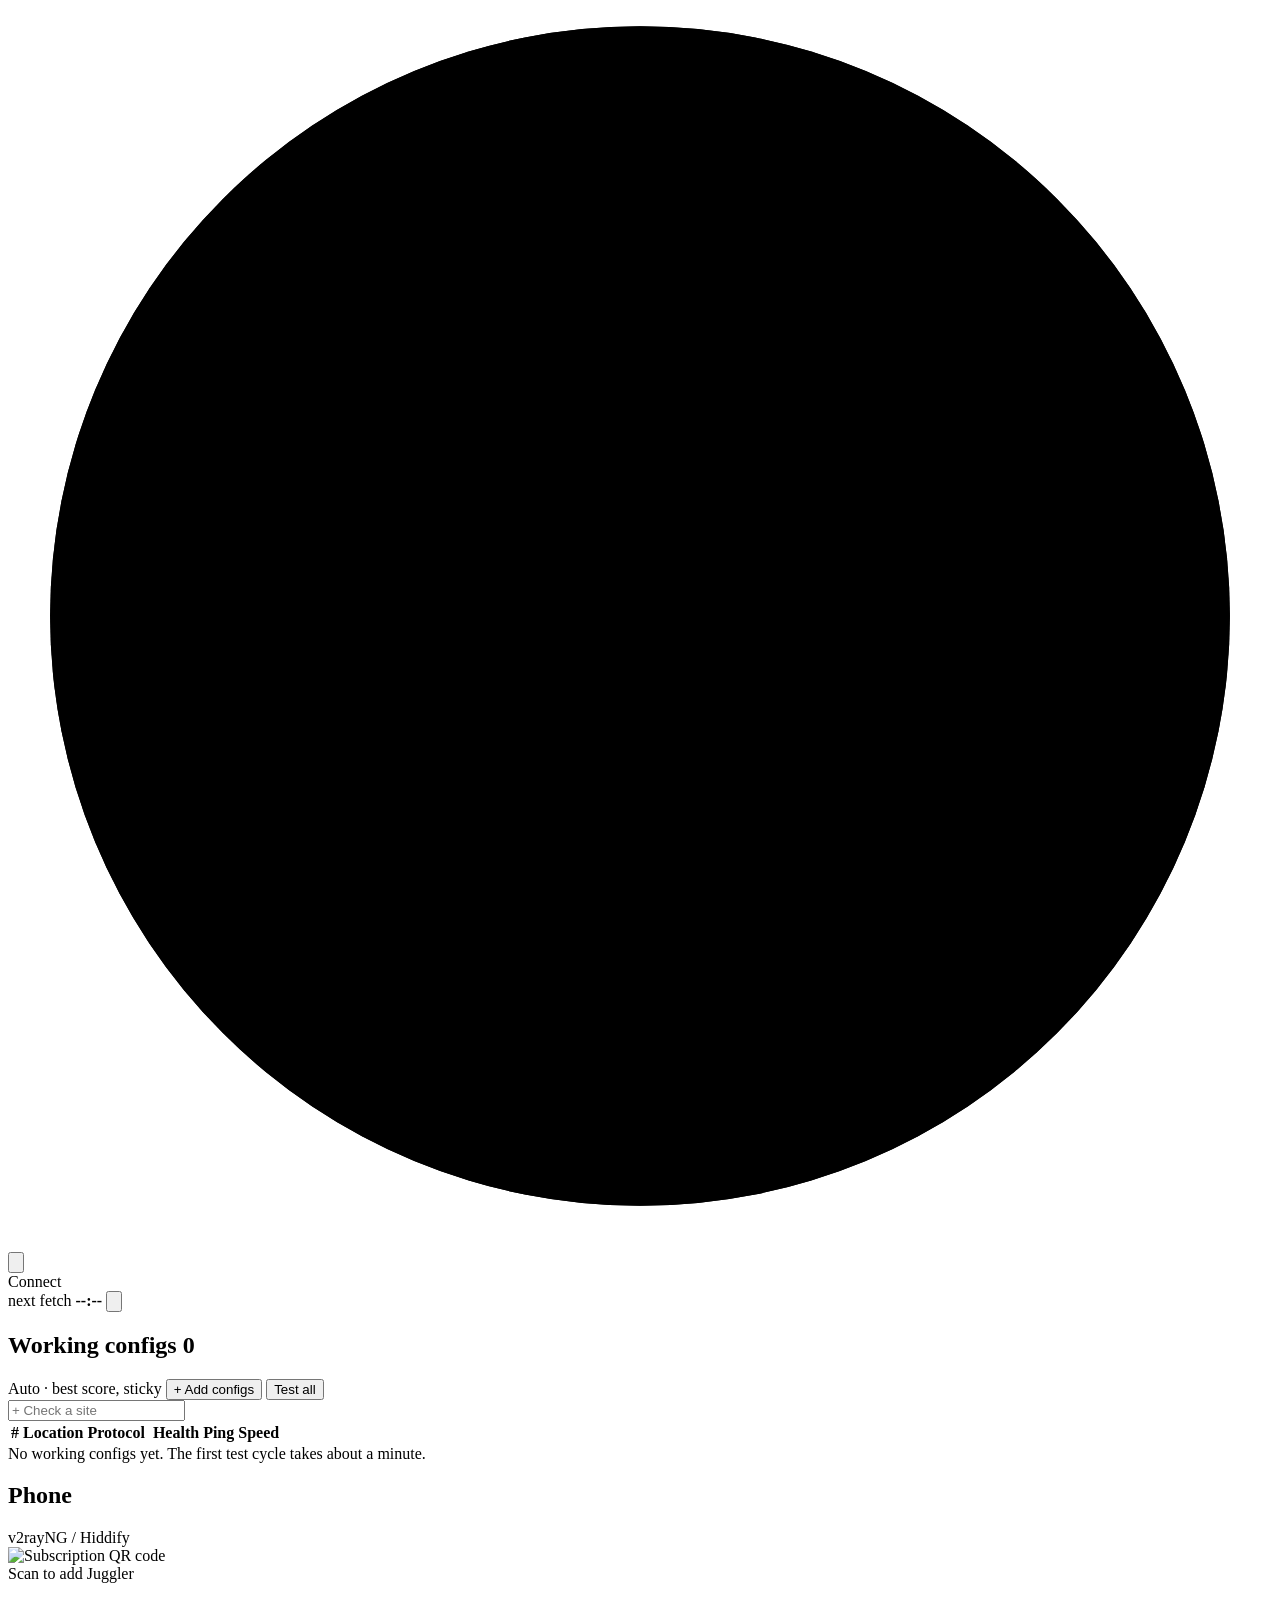
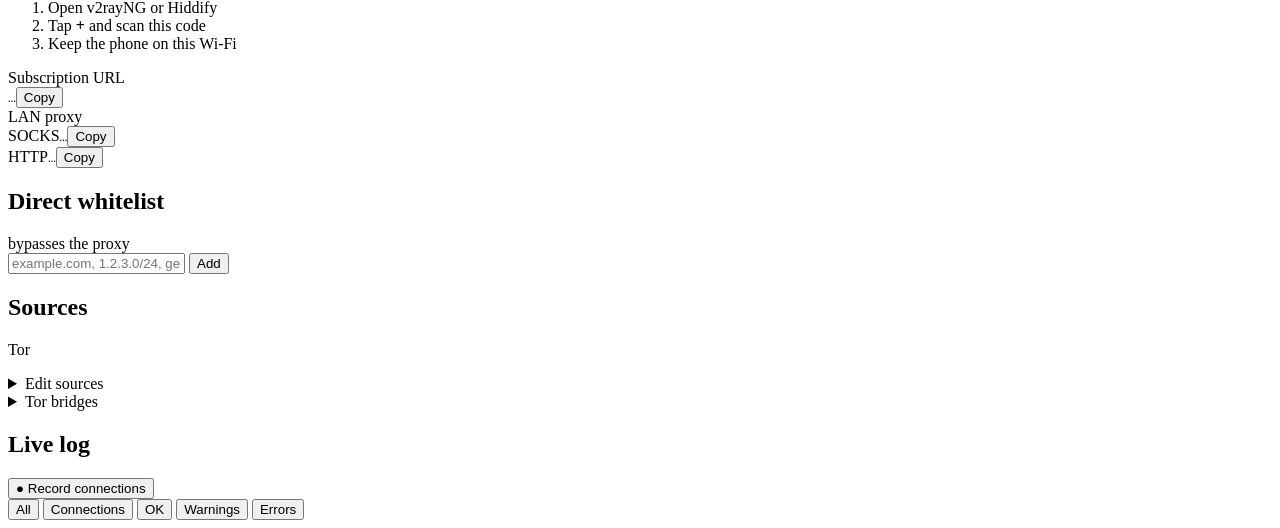
==== commit b3c77022: "v1.6.4: a minimum speed, 500 kbps by default, set from the dashboard A config measured below the min" ====
--- a/juggler/templates/index.html
+++ b/juggler/templates/index.html
@@ -49,6 +49,10 @@
           </svg>
           <span class="shield-text"><b>Safe mode</b><small id="safemode-state">On</small></span>
         </button>
+        <label class="shield floor" title="Configs measured slower than this are kept and re-measured, but not used">
+          <svg viewBox="0 0 24 24" aria-hidden="true"><path d="M4 18a8 8 0 1 1 16 0"/><path d="M12 18l4-6"/></svg>
+          <span class="shield-text"><b>Min speed</b><select id="minspeed" aria-label="Minimum speed"></select></span>
+        </label>
       </div>
     </div>
     <div class="hero-side">
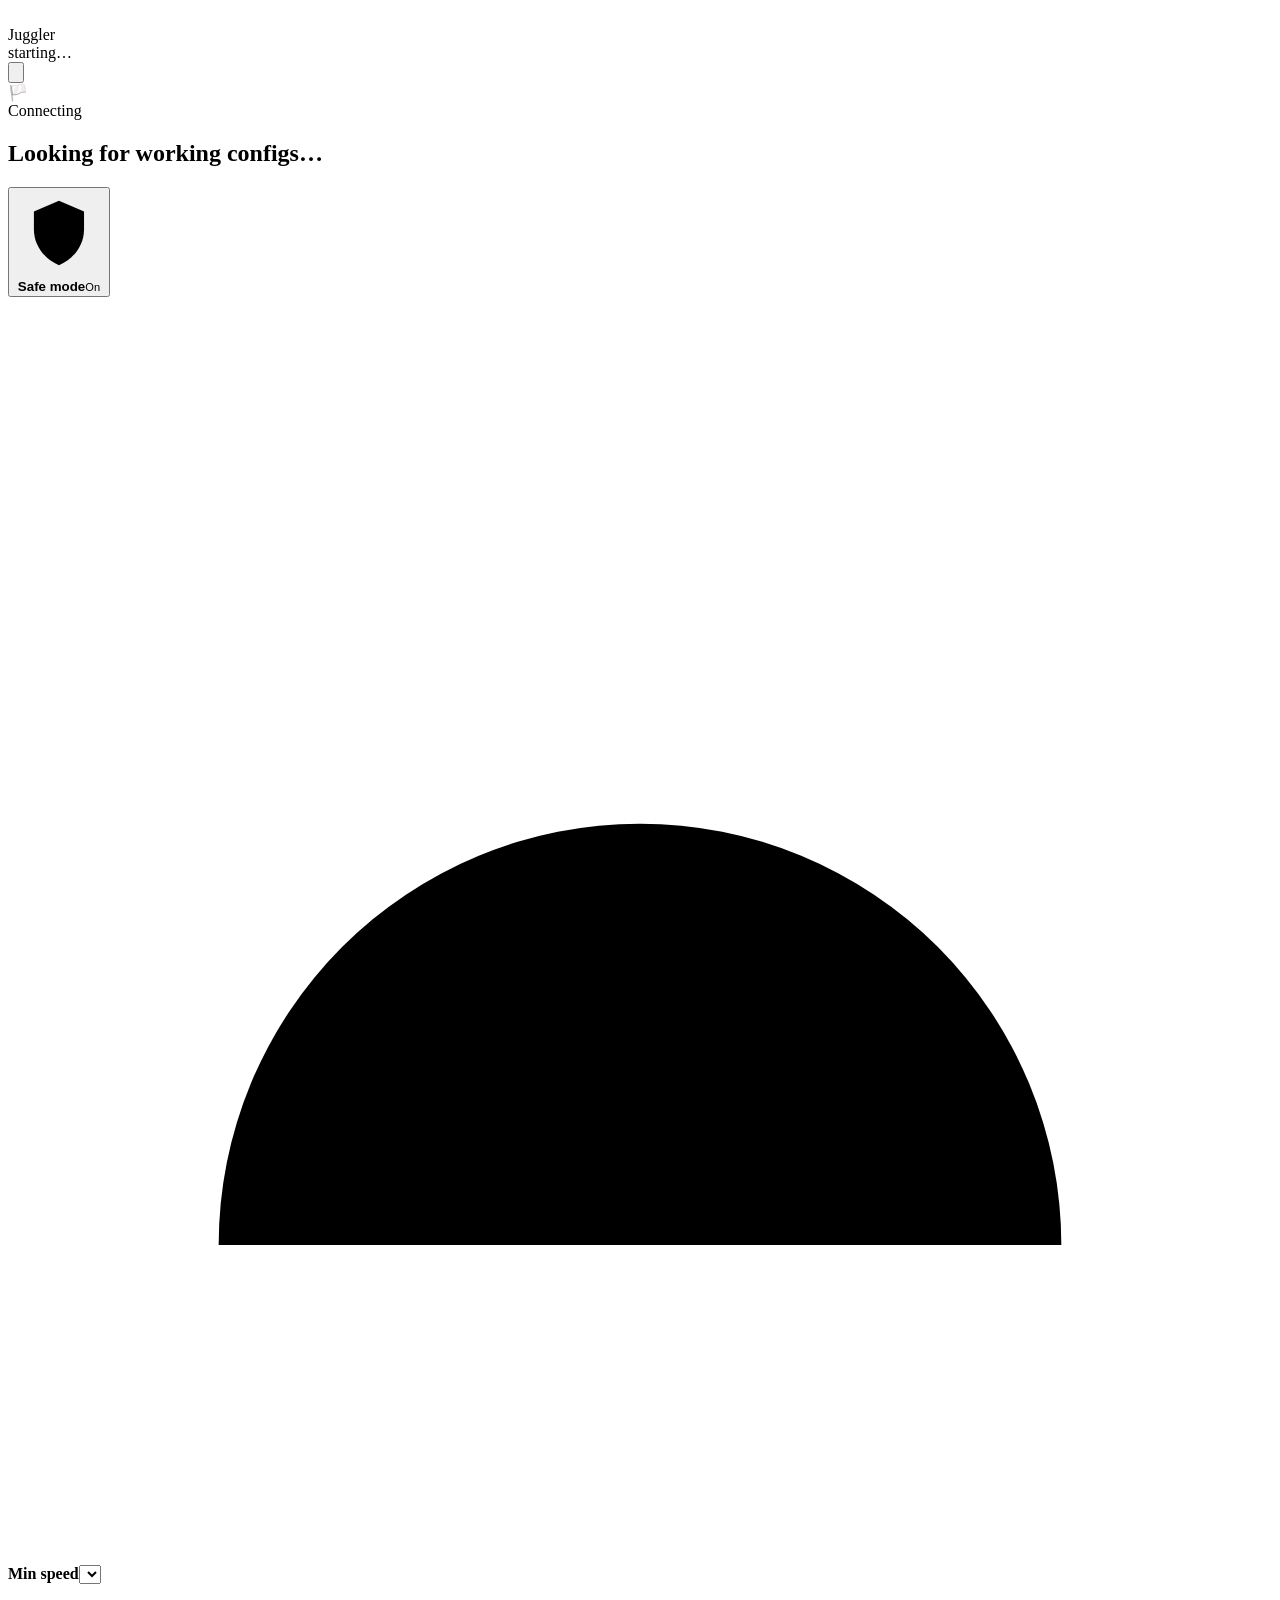
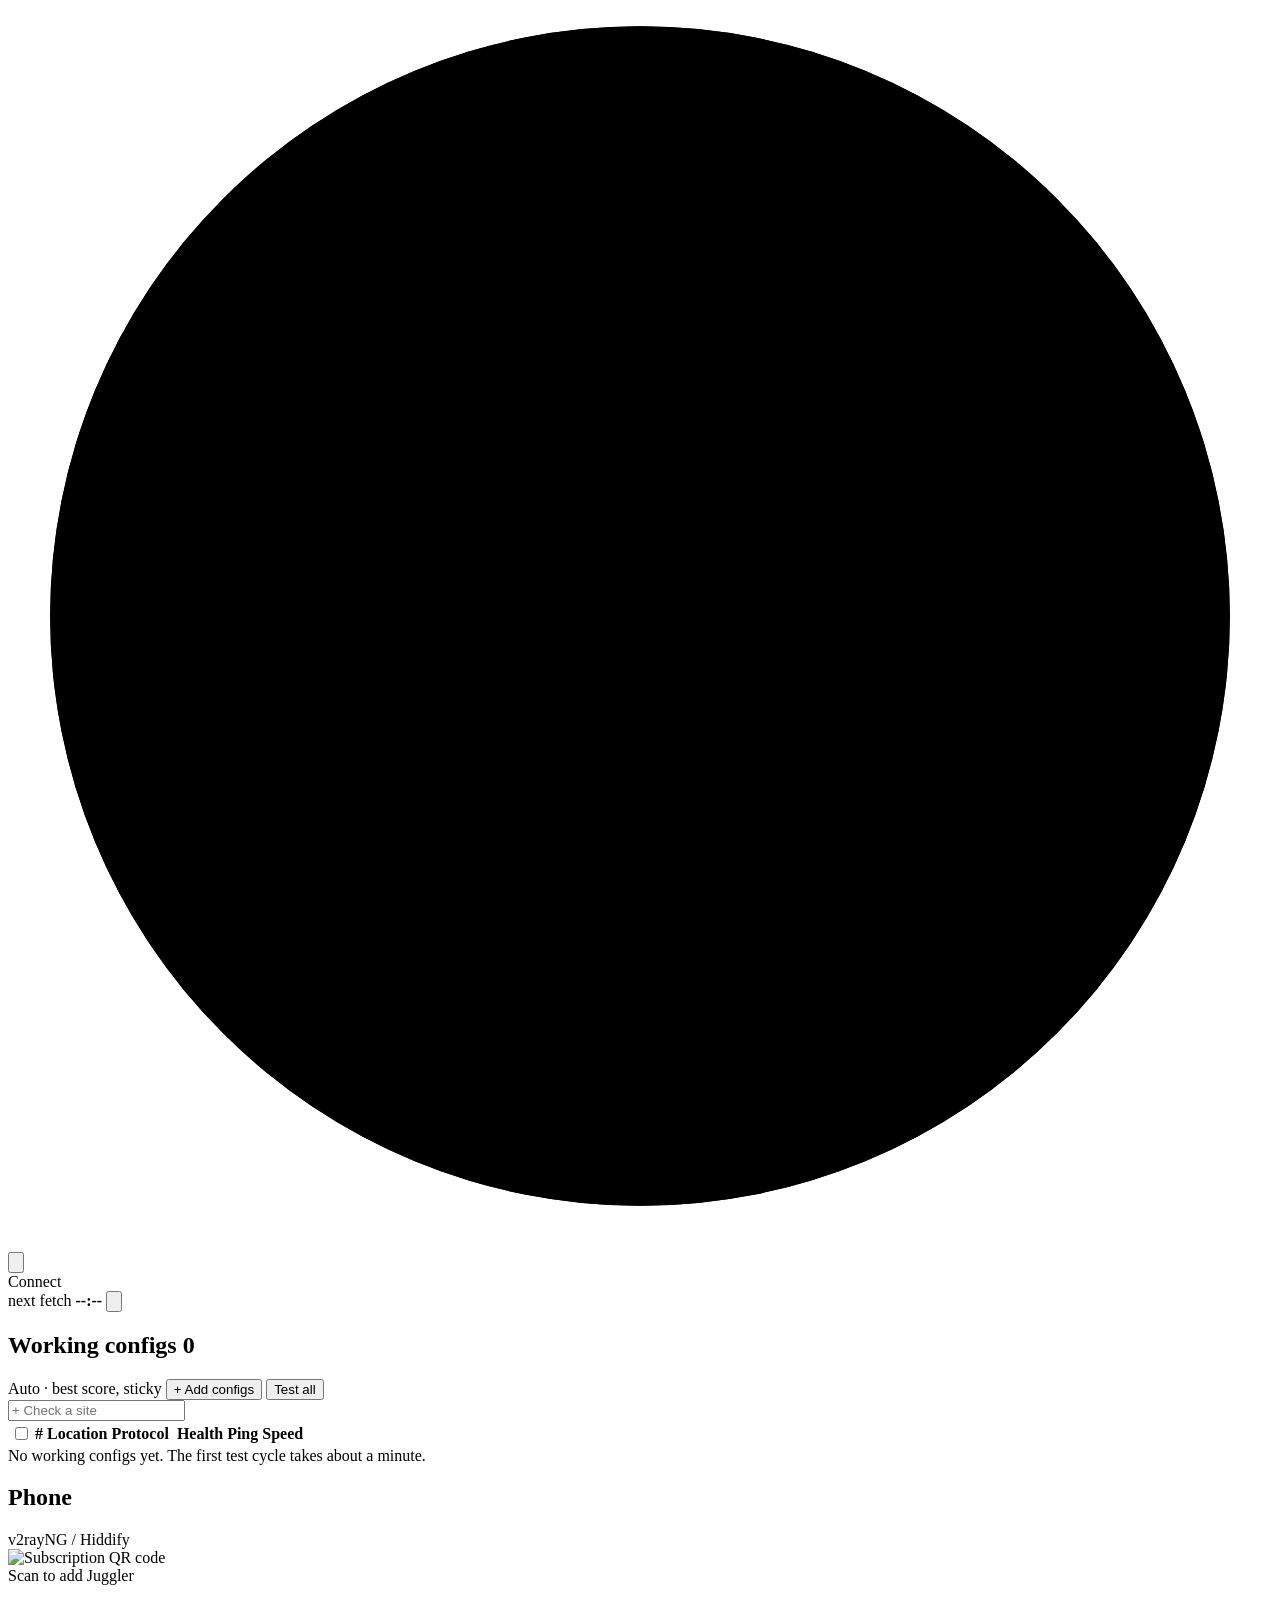
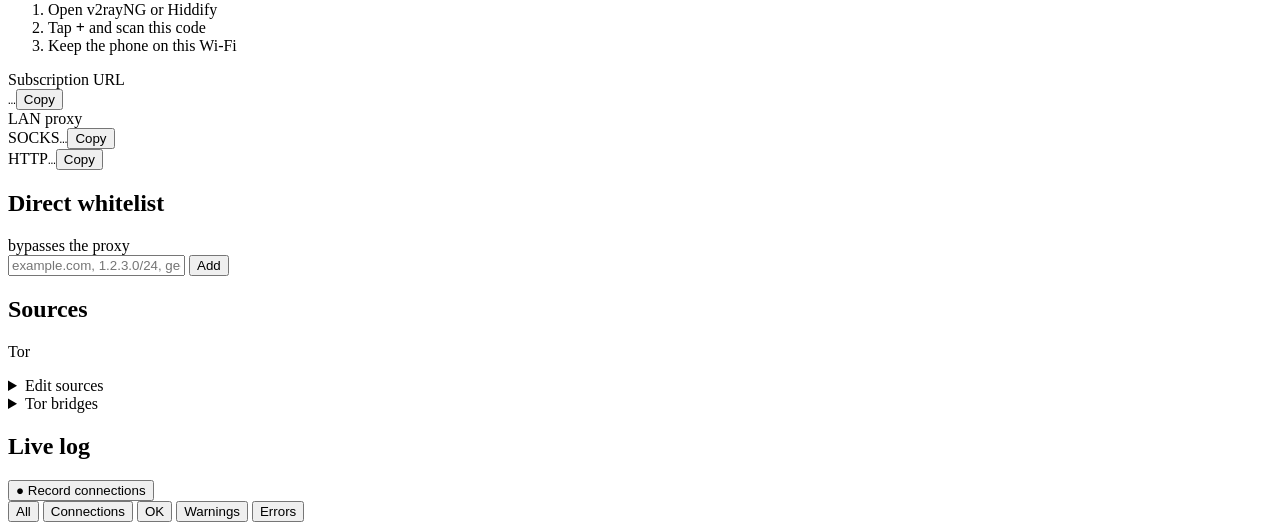
==== commit 08201868: "v1.6.8: select configs to test or remove them together Each row has a checkbox and the header select" ====
--- a/juggler/templates/index.html
+++ b/juggler/templates/index.html
@@ -49,10 +49,10 @@
           </svg>
           <span class="shield-text"><b>Safe mode</b><small id="safemode-state">On</small></span>
         </button>
-        <label class="shield floor" title="Configs measured slower than this are kept and re-measured, but not used">
+        <div class="shield floor" title="Configs measured slower than this are kept and re-measured, but not used">
           <svg viewBox="0 0 24 24" aria-hidden="true"><path d="M4 18a8 8 0 1 1 16 0"/><path d="M12 18l4-6"/></svg>
           <span class="shield-text"><b>Min speed</b><select id="minspeed" aria-label="Minimum speed"></select></span>
-        </label>
+        </div>
       </div>
     </div>
     <div class="hero-side">
@@ -86,6 +86,12 @@
         <h2>Working configs <span class="count" id="node-count">0</span></h2>
         <div class="head-actions">
           <span class="hint" id="balancer-hint">Auto · best score, sticky</span>
+          <span class="bulk" id="bulk" hidden>
+            <span class="bulk-n" id="bulk-n"></span>
+            <button class="btn ghost small" id="bulk-test">Test</button>
+            <button class="btn ghost small danger" id="bulk-remove">Remove</button>
+            <button class="btn ghost small" id="bulk-clear" title="Clear the selection (Esc)">Clear</button>
+          </span>
           <button class="btn ghost small" id="auto" hidden>Back to auto</button>
           <button class="btn ghost small" id="site-rerun" hidden>↻ Check again</button>
           <button class="btn ghost small" id="add-open">+ Add configs</button>
@@ -101,6 +107,7 @@
       <div class="table-wrap"><div class="table-scroll">
         <table id="node-table">
           <thead><tr>
+            <th class="sel"><input type="checkbox" id="sel-all" aria-label="Select all" title="Select all (shift+click a row to select a range)"></th>
             <th data-sort="rank">#</th>
             <th data-sort="country">Location</th>
             <th data-sort="proto">Protocol</th>
